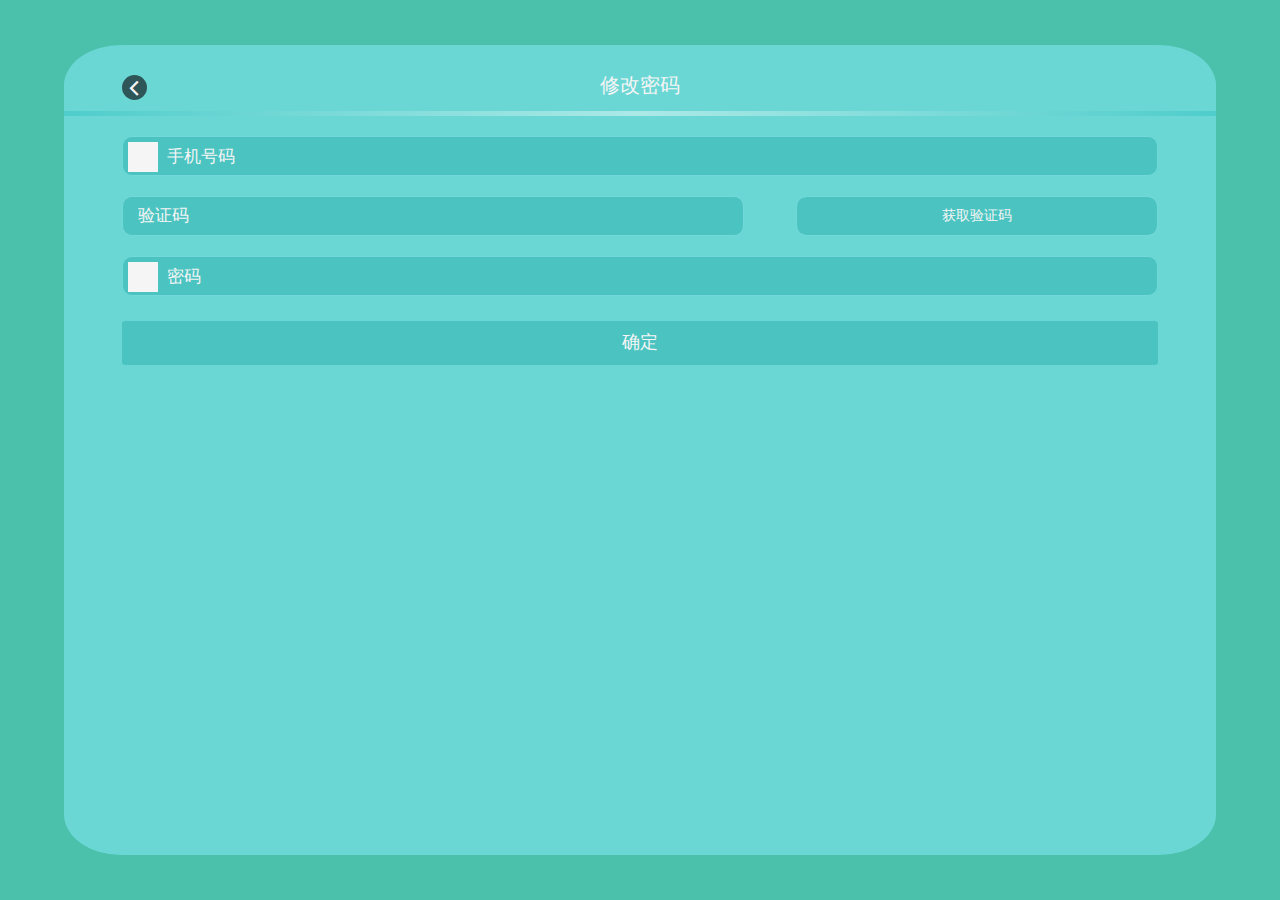
==== views/login/forget_password.html @ 62266d1c "初始化项目工程" ====
<!DOCTYPE html>
<html>

	<head>
		<meta charset="UTF-8">
		<meta name="viewport" content="width=device-width,initial-scale=1,minimum-scale=1,maximum-scale=1,user-scalable=no" />
		<title>忘记密码</title>
		<link rel="stylesheet" href="../../css/mui.min.css" />
		<link rel="stylesheet" href="../../css/cloud.medicine.css" />
	</head>

	<body>
		<div class="mui-content pop">
			<span class="mui-icon mui-icon-back mui-action-back"></span>
			<p>修改密码</p>
			<div class="line-divider"></div>
			<div class="rich-input">
				<img src=""></img>
				<input type="tel" placeholder="手机号码" />
			</div>
			<div class="code-input">
				<input type="tel" placeholder="验证码" />
				<button>获取验证码</button>
			</div>
			<div class="rich-input">
				<img src="" />
				<input type="text" placeholder="密码" />
			</div>
			<button class="btn-submit">确定</button>
		</div>
	</body>
	<script type="text/javascript" src="../../js/mui.min.js"></script>
	<script>
		mui.init();
	</script>

</html>
---- css/cloud.medicine.css ----
/**
 * @author: xhb
 * @create: 2017-12-30
 * @description: 云药样式文件
 */



body {background-color: rgb(75, 193, 172);}

::-webkit-input-placeholder { /* WebKit browsers */color: whitesmoke !important;}
:-moz-placeholder { /* Mozilla Firefox 4 to 18 */color: whitesmoke !important;}
::-moz-placeholder { /* Mozilla Firefox 19+ */color: whitesmoke !important;}
:-ms-input-placeholder { /* Internet Explorer 10+ */color: whitesmoke !important;}

.pop {position: absolute;left: 5%; top: 5%; bottom: 5%; width: 90%; background: rgb(107, 215, 212); border-radius: 5%;}
.pop>p {text-align: center;margin-bottom: 15px;margin-top: 30px; color: whitesmoke;font-size: 20px;}
.pop .mui-icon-back {position: absolute; left: 5%; top: 30px; padding-top: 1px; padding-right: 1px; color: whitesmoke; background: rgb(46,86,89); border-radius: 100%;}

.line-divider {height: 5px; background: linear-gradient(to right, rgb(79, 205, 203), rgb(171, 233, 231), rgb(79, 205, 203)); border: none;}

.code-input {width: 90%; margin-top: 20px; margin-left: 5%;}
.code-input>input {display: inline-block; width: 60%; margin-bottom: 0px; background-color: rgb(75, 196, 193);color: whitesmoke; border-radius: 10px; border: 1px rgb(115,217,216) solid;}
.code-input>button {float: right; width: 35%;text-align: center; padding: 0; height: 40px; border-radius: 10px;color: whitesmoke;font-size: 14px;background-color: rgb(75, 196, 193);border: 1px rgb(115,217,216) solid;}

.rich-input {position: relative; width: 90%; height: 40px; margin-top: 20px; margin-left: 5%; padding: 0;color: whitesmoke; background-color: rgb(75, 196, 193); border-radius: 10px; border: 1px rgb(115,217,216) solid;}
.rich-input img {position: absolute;display: inline;top: 5px; left: 5px; min-width: 30px;height: 30px; background: whitesmoke;}
.rich-input input {padding-left: 44px; margin: 0;background: rgba(0,0,0,0);border: none;}
.rich-input div {margin-left: 50px; border-bottom: whitesmoke 1px solid;}
.rich-input div input {padding-left: 0px;}

.btn-submit {width: 90%; height: 44px; margin-left: 5%; margin-top: 25px; background-color: rgb(75, 196, 193); color: whitesmoke; font-size: 18px; border: none;}

.logo {display: table-cell; width: 80px; height: 80px; margin: 30px auto; background: white; border-radius: 100%; border: none;}

.login {position: absolute; width: 100%; background: rgba(0,0,0,0);}
.login .rich-input {background: rgba(0,0,0,0); border: none;}
.login .btn-submit {color: #777; background: white; border-radius: 20px;box-shadow: 0px 2px rgb(0, 169, 152);}

.operate-menu {width: 90%; height: 40px; margin-left: 5%; margin-top: 20px;}
.operate-menu button {color: white; background: rgba(0,0,0,0); border: none;}
.operate-menu .left-menu {float: left;}
.operate-menu .right-menu {float: right;}
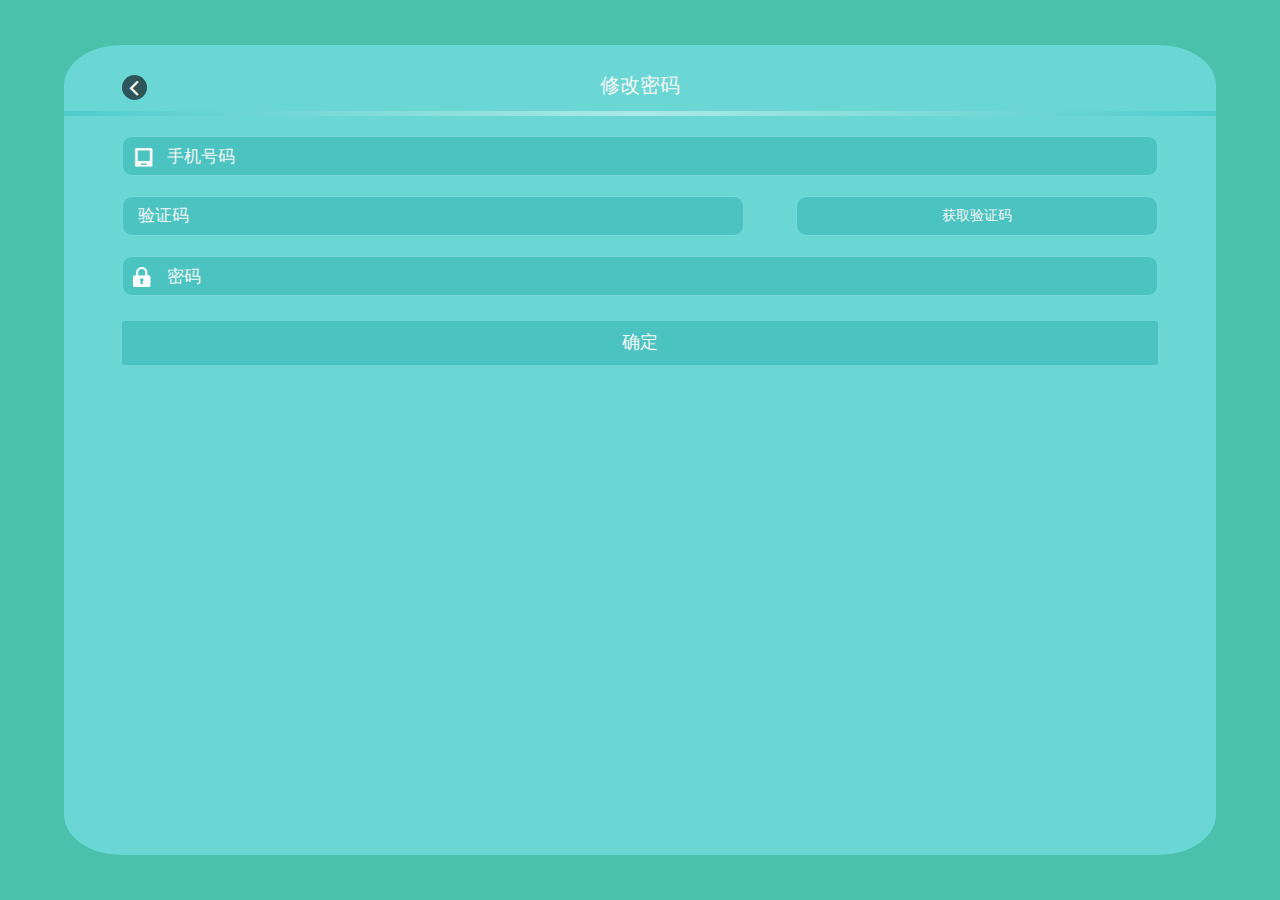
==== commit f00a246c: "登录注册模块图标" ====
--- a/views/login/forget_password.html
+++ b/views/login/forget_password.html
@@ -9,13 +9,13 @@
 		<link rel="stylesheet" href="../../css/cloud.medicine.css" />
 	</head>
 
-	<body>
+	<body class="bg-green">
 		<div class="mui-content pop">
 			<span class="mui-icon mui-icon-back mui-action-back"></span>
 			<p>修改密码</p>
 			<div class="line-divider"></div>
 			<div class="rich-input">
-				<img src=""></img>
+				<img src="../../img/icon_phone.png"></img>
 				<input type="tel" placeholder="手机号码" />
 			</div>
 			<div class="code-input">
@@ -23,7 +23,7 @@
 				<button>获取验证码</button>
 			</div>
 			<div class="rich-input">
-				<img src="" />
+				<img src="../../img/icon_pwd.png" />
 				<input type="text" placeholder="密码" />
 			</div>
 			<button class="btn-submit">确定</button>
--- a/css/cloud.medicine.css
+++ b/css/cloud.medicine.css
@@ -6,7 +6,8 @@
 
 
 
-body {background-color: rgb(75, 193, 172);}
+.bg-green {background-color: rgb(75, 193, 172);}
+.has-bottom {padding-bottom: 50px;}
 
 ::-webkit-input-placeholder { /* WebKit browsers */color: whitesmoke !important;}
 :-moz-placeholder { /* Mozilla Firefox 4 to 18 */color: whitesmoke !important;}
@@ -24,20 +25,48 @@
 .code-input>button {float: right; width: 35%;text-align: center; padding: 0; height: 40px; border-radius: 10px;color: whitesmoke;font-size: 14px;background-color: rgb(75, 196, 193);border: 1px rgb(115,217,216) solid;}
 
 .rich-input {position: relative; width: 90%; height: 40px; margin-top: 20px; margin-left: 5%; padding: 0;color: whitesmoke; background-color: rgb(75, 196, 193); border-radius: 10px; border: 1px rgb(115,217,216) solid;}
-.rich-input img {position: absolute;display: inline;top: 5px; left: 5px; min-width: 30px;height: 30px; background: whitesmoke;}
+.rich-input img {position: absolute;display: inline;top: 10px; left: 10px; min-width: 20px;height: 20px;}
 .rich-input input {padding-left: 44px; margin: 0;background: rgba(0,0,0,0);border: none;}
 .rich-input div {margin-left: 50px; border-bottom: whitesmoke 1px solid;}
 .rich-input div input {padding-left: 0px;}
+.rich-input.white-style {margin-top: 2px; width: 70%; margin-left: 15%; background: white; color: #777; border: none;}
+.rich-input.white-style input::-webkit-input-placeholder {color: #999 !important;}
 
 .btn-submit {width: 90%; height: 44px; margin-left: 5%; margin-top: 25px; background-color: rgb(75, 196, 193); color: whitesmoke; font-size: 18px; border: none;}
-
 .logo {display: table-cell; width: 80px; height: 80px; margin: 30px auto; background: white; border-radius: 100%; border: none;}
 
 .login {position: absolute; width: 100%; background: rgba(0,0,0,0);}
 .login .rich-input {background: rgba(0,0,0,0); border: none;}
-.login .btn-submit {color: #777; background: white; border-radius: 20px;box-shadow: 0px 2px rgb(0, 169, 152);}
+.login .btn-submit {color: #777; background: white; border-radius: 20px; -webkit-border-radius: 20px; box-shadow: 0px 2px rgb(0, 169, 152);}
 
 .operate-menu {width: 90%; height: 40px; margin-left: 5%; margin-top: 20px;}
 .operate-menu button {color: white; background: rgba(0,0,0,0); border: none;}
 .operate-menu .left-menu {float: left;}
 .operate-menu .right-menu {float: right;}
+
+.mui-bar .mui-tab-item.mui-active {color: rgb(75,193,172);}
+header.mui-bar {background: rgba(75,193,172,1);}
+header.mui-bar.mui-bar-transparent {background: rgba(75,193,172,0);}
+header .mui-title {color: whitesmoke;}
+
+.mui-table-view-cell {padding: 5px;}
+.mui-media-body {padding-top: 5px;}
+.mui-table-view .mui-media-object {height: 68px; width: 88px; max-width: 88px;}
+.mui-table-view-cell:after {left: 0px;}
+
+.top-tips {padding: 5px; background: rgb(99,77,77);}
+.top-tips span:first-child {margin-left: 5px; color: red;}
+.top-tips p {display: inline; padding-left: 5px; color: #333;}
+.top-tips span:last-child {float: right; color: #aaa;}
+
+.seek-list {background: rgba(0,0,0,0);}
+.seek-list:before, .seek-list:after {height: 0;}
+.seek-list .mui-table-view-cell:after {height: 0;}
+.seek-list .mui-table-view-cell {padding: 5px 10px;}
+.seek-list .mui-media-object {margin-top: 15px; width: 68px; height: 48px; background: white;}
+
+.item-content {margin-left: 30px; height: 80px; padding: 10px; z-index: 0; background: white; border: rgb(75,193,172) 1px solid; border-radius: 5px;}
+.item-content p button {position: absolute; top: 0; right: 0; padding: 2px; font-size: 10px; color: white; background: rgb(75,193,172); border: none;}
+.item-content p {position: relative; height: 30px; margin-top: 5px; margin-bottom: 0px; padding-right: 45px; line-height: 15px; color: black;}
+.item-content div {line-height: 15px; font-size: 12px; color: #333;}
+.item-content div span {margin-top: 10px; color: #666; font-size: 9px;}
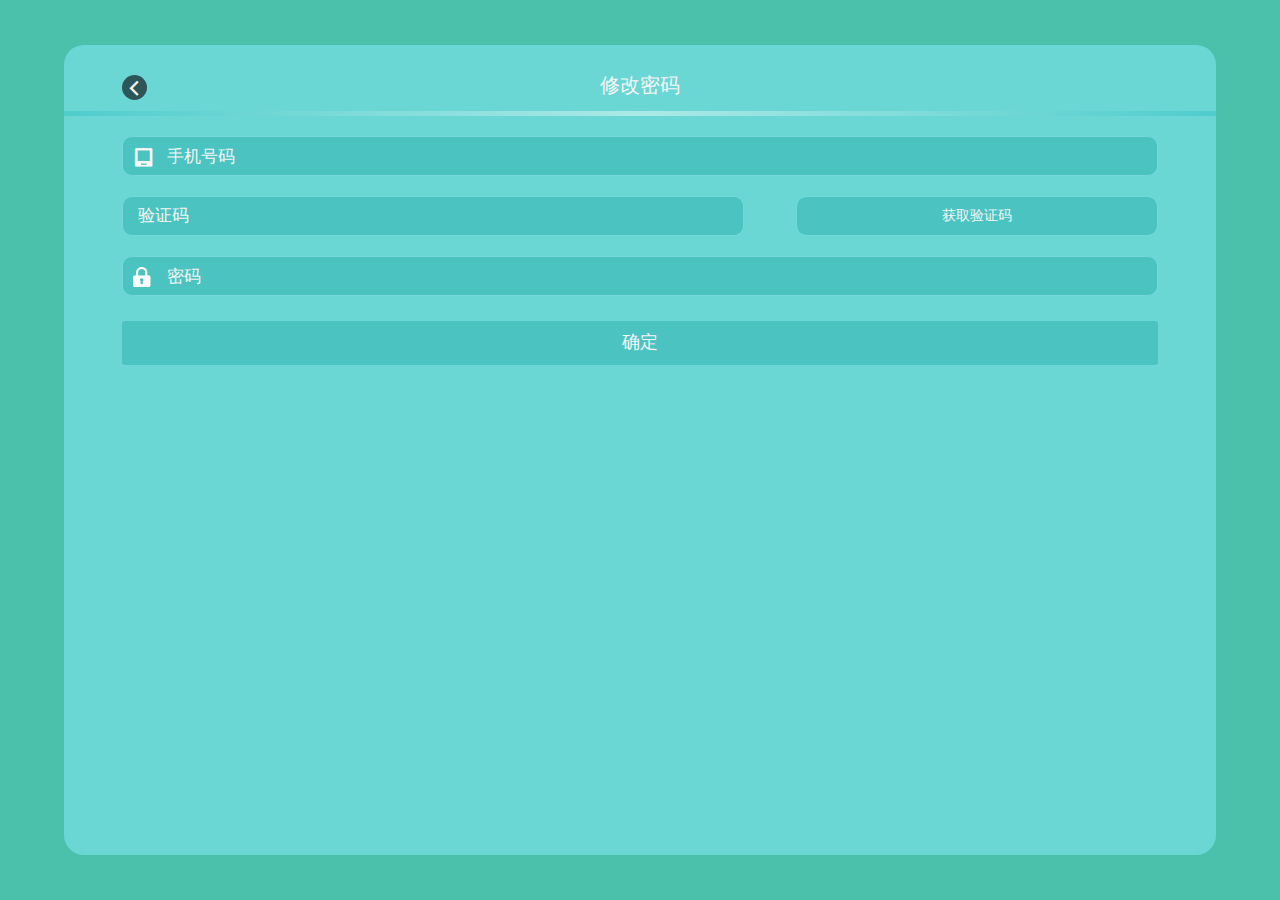
==== commit b02104d8: "update fast medicine" ====
--- a/views/login/forget_password.html
+++ b/views/login/forget_password.html
@@ -16,15 +16,15 @@
 			<div class="line-divider"></div>
 			<div class="rich-input">
 				<img src="../../img/icon_phone.png"></img>
-				<input type="tel" placeholder="手机号码" />
+				<input class="white-input" type="tel" placeholder="手机号码" />
 			</div>
 			<div class="code-input">
-				<input type="tel" placeholder="验证码" />
+				<input class="white-input" type="tel" placeholder="验证码" />
 				<button>获取验证码</button>
 			</div>
 			<div class="rich-input">
 				<img src="../../img/icon_pwd.png" />
-				<input type="text" placeholder="密码" />
+				<input class="white-input" type="text" placeholder="密码" />
 			</div>
 			<button class="btn-submit">确定</button>
 		</div>
--- a/css/cloud.medicine.css
+++ b/css/cloud.medicine.css
@@ -7,14 +7,14 @@
 
 
 .bg-green {background-color: rgb(75, 193, 172);}
-.has-bottom {padding-bottom: 50px;}
+.has-bottom {padding-bottom: 55px;}
 
-::-webkit-input-placeholder { /* WebKit browsers */color: whitesmoke !important;}
-:-moz-placeholder { /* Mozilla Firefox 4 to 18 */color: whitesmoke !important;}
-::-moz-placeholder { /* Mozilla Firefox 19+ */color: whitesmoke !important;}
-:-ms-input-placeholder { /* Internet Explorer 10+ */color: whitesmoke !important;}
+.white-input::-webkit-input-placeholder { /* WebKit browsers */color: whitesmoke !important;}
+.white-input:-moz-placeholder { /* Mozilla Firefox 4 to 18 */color: whitesmoke !important;}
+.white-input::-moz-placeholder { /* Mozilla Firefox 19+ */color: whitesmoke !important;}
+.white-input:-ms-input-placeholder { /* Internet Explorer 10+ */color: whitesmoke !important;}
 
-.pop {position: absolute;left: 5%; top: 5%; bottom: 5%; width: 90%; background: rgb(107, 215, 212); border-radius: 5%;}
+.pop {position: absolute;left: 5%; top: 5%; bottom: 5%; width: 90%; background: rgb(107, 215, 212); border-radius: 20px;}
 .pop>p {text-align: center;margin-bottom: 15px;margin-top: 30px; color: whitesmoke;font-size: 20px;}
 .pop .mui-icon-back {position: absolute; left: 5%; top: 30px; padding-top: 1px; padding-right: 1px; color: whitesmoke; background: rgb(46,86,89); border-radius: 100%;}
 
@@ -30,10 +30,9 @@
 .rich-input div {margin-left: 50px; border-bottom: whitesmoke 1px solid;}
 .rich-input div input {padding-left: 0px;}
 .rich-input.white-style {margin-top: 2px; width: 70%; margin-left: 15%; background: white; color: #777; border: none;}
-.rich-input.white-style input::-webkit-input-placeholder {color: #999 !important;}
 
 .btn-submit {width: 90%; height: 44px; margin-left: 5%; margin-top: 25px; background-color: rgb(75, 196, 193); color: whitesmoke; font-size: 18px; border: none;}
-.logo {display: table-cell; width: 80px; height: 80px; margin: 30px auto; background: white; border-radius: 100%; border: none;}
+.logo {display: table-cell; width: 80px; height: 80px; margin: 30px auto; border-radius: 100%; border: none;}
 
 .login {position: absolute; width: 100%; background: rgba(0,0,0,0);}
 .login .rich-input {background: rgba(0,0,0,0); border: none;}
@@ -48,16 +47,18 @@
 header.mui-bar {background: rgba(75,193,172,1);}
 header.mui-bar.mui-bar-transparent {background: rgba(75,193,172,0);}
 header .mui-title {color: whitesmoke;}
+header .mui-icon {color: whitesmoke;}
 
 .mui-table-view-cell {padding: 5px;}
 .mui-media-body {padding-top: 5px;}
+.mui-media-body label {font-size: 12px;}
 .mui-table-view .mui-media-object {height: 68px; width: 88px; max-width: 88px;}
 .mui-table-view-cell:after {left: 0px;}
 
-.top-tips {padding: 5px; background: rgb(99,77,77);}
-.top-tips span:first-child {margin-left: 5px; color: red;}
-.top-tips p {display: inline; padding-left: 5px; color: #333;}
-.top-tips span:last-child {float: right; color: #aaa;}
+.top-tips {padding: 0 8px; background: #FFEEEE;}
+.top-tips img {height: 18px; padding-top: 8px;}
+.top-tips label {margin-left: 5px; font-size: 13px;}
+.top-tips span {float: right; margin-top: 7px; font-size: 14px; color: #aaa;}
 
 .seek-list {background: rgba(0,0,0,0);}
 .seek-list:before, .seek-list:after {height: 0;}
@@ -69,4 +70,41 @@
 .item-content p button {position: absolute; top: 0; right: 0; padding: 2px; font-size: 10px; color: white; background: rgb(75,193,172); border: none;}
 .item-content p {position: relative; height: 30px; margin-top: 5px; margin-bottom: 0px; padding-right: 45px; line-height: 15px; color: black;}
 .item-content div {line-height: 15px; font-size: 12px; color: #333;}
-.item-content div span {margin-top: 10px; color: #666; font-size: 9px;}
+.item-content div span {margin-top: 10px; color: #666; font-size: 10px;}
+
+.mine-top {padding: 20px; background: rgb(75,193,172); color: white; text-align: center;}
+.mine-top img {display: table-cell; margin: 0px auto; width: 88px; height: 88px; border-radius: 44px;}
+.mine-top p {margin-top: 10px; color: white;}
+
+.look-order {padding: 10px; background: white;}
+.look-order span.mui-pull-right {margin-top: 2px; color: #999; font-size: 14px;}
+.look-order span span {font-size: 18px;}
+
+.line-menus {display: table; width: 100%; margin-top: 5px; background: white;}
+.line-menus .menu-item {display: table-cell; padding: 5px 0; text-align: center;}
+.line-menus.average-five .menu-item {width: 20%;}
+.line-menus.average-four .menu-item {width: 25%; padding: 15px 0;}
+.line-menus.average-three .menu-item {width: 33.3333%; padding: 15px 0;}
+.line-menus.no-divider {margin-top: 0;}
+.line-menus .menu-item p {margin-bottom: 0;}
+.line-menus.average-five .menu-item img {height: 34px;}
+.line-menus.average-four .menu-item img {width: 44px; height: 44px;}
+.line-menus.average-three .menu-item img {width: 44px; height: 44px;}
+
+.my-money {display: table; width: 100%; margin-top: 5px; background: white; text-align: center;}
+.my-money div {display: table-cell; width: 50%; padding-top: 15px;}
+.my-money div p {color: rgb(75,193,172);}
+.my-money div p:first-child {margin-bottom: 5px; font-size: 24px;}
+.my-money div p span {font-size: 14px;}
+
+.fast-content {padding: 0px 10%;}
+.header-footer-input {position: relative;}
+.header-footer-input div {margin-left: 15px; height: 35px; border-bottom: 1px #DDD solid;}
+.header-footer-input div input {margin-bottom: 0; padding: 0; background: rgba(0, 0, 0, 0); border: none;}
+			
+.point {position: absolute; top: 15px; width: 8px; height: 8px; background: red; border-radius: 100%;}
+.green {background: green;}
+.purple {background: purple;}
+
+.radio-group {display: table; margin-bottom: 0; width: 100%; padding: 10px 15px; font-size: 14px; color: #999;}
+.radio-item {display: table-cell;}